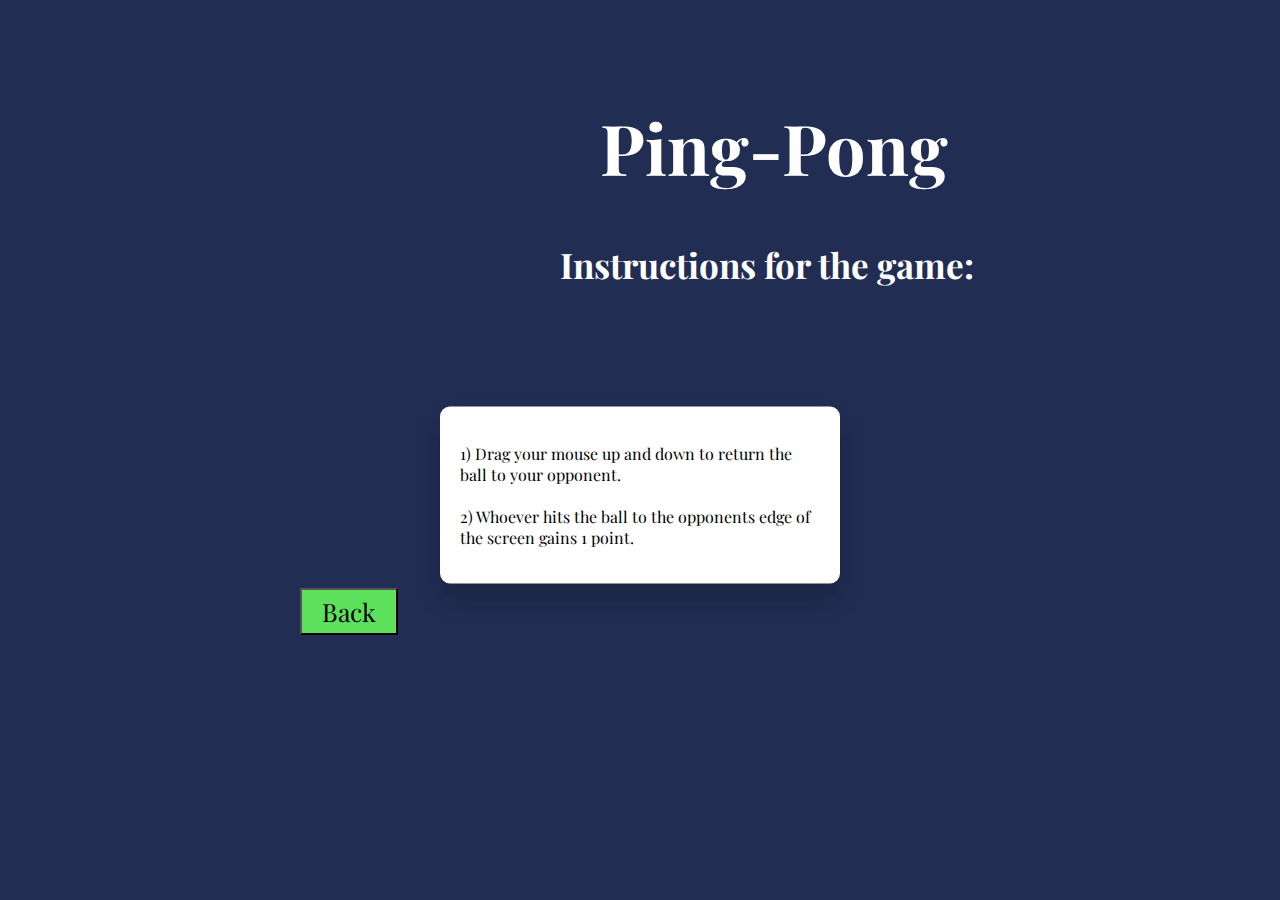
==== Help.html @ eb511ada "Add files via upload" ====
<!DOCTYPE html>
<html lang="en">
<head>
    <meta charset="UTF-8">
    <meta name="viewport" content="width=device-width, initial-scale=1.0">
    <title>Help page</title>
    <link rel="stylesheet" href="Help.css">
</head>
<body>
    <h1>Ping-Pong</h1>
    <h2>Instructions for the game:</h2>
    <div class="instructions">
        <p>1) Drag your mouse up and down to return the ball to your opponent. <br>
            <br>
             2) Whoever hits the ball to the opponents edge of the screen gains 1 point.</p>
    </div>
    <div class="backbutton">
        <button id="Back" type="button" onclick="redirectToDifficulty()">Back</button>

    </div>
</body>
<script src="Help.js"></script>
</html>
---- Help.css ----
@import url('https://fonts.googleapis.com/css2?family=Playfair+Display:wght@500&display=swap');
*{
    font-family: 'Playfair Display', serif;
}

body{
    background-color: rgb(34, 45, 84);
    color: white;
    margin: 0;
    padding: 0;
}

h1{
    position: relative;
    padding-left: 600px;
    margin-top: 100px;
    font-size: 70px;
}

h2{ 
    position: inherit;
    padding-left: 560px;
    font-size: 35px;
}

.instructions{
    position: absolute;
    top: 55%;
    left: 50%;
    width: 400px;
    padding: 20px;
    transform: translate(-50%, -50%);
    box-sizing: border-box;
    box-shadow: 0 15px 25px rgba(0, 0, 0, 0.2);
    border-radius: 10px;
    background-color: white;
    color: black;
  }

.backbutton{
    position: relative;
    left: 300px;
    margin-top: 300px;
}

  #Back{
    padding: 5px 20px;
    font-size: 25px;
    background-color:  rgb(93, 225, 93);
}
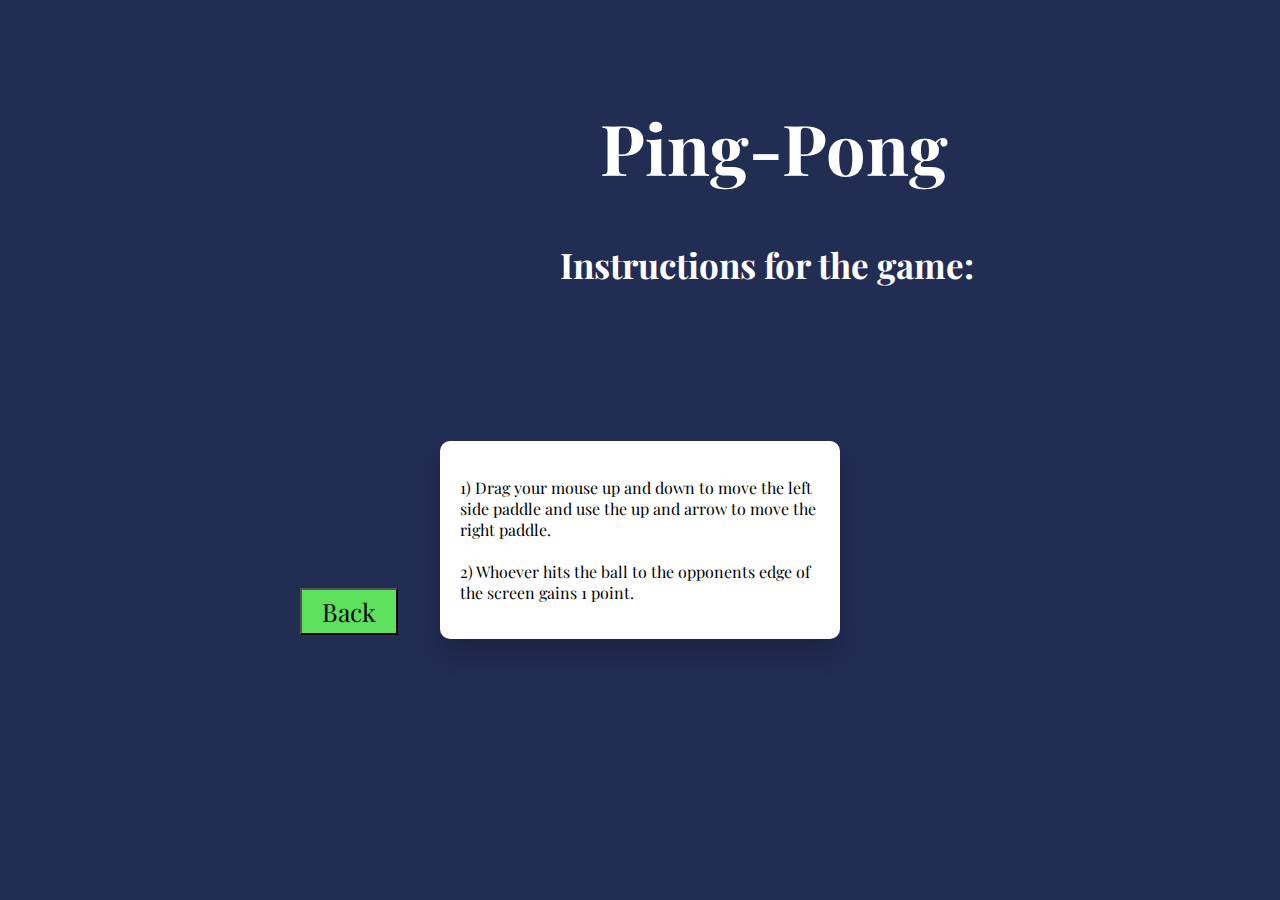
==== commit 1c1e3be4: "Update Help.html" ====
--- a/Help.html
+++ b/Help.html
@@ -10,9 +10,11 @@
     <h1>Ping-Pong</h1>
     <h2>Instructions for the game:</h2>
     <div class="instructions">
-        <p>1) Drag your mouse up and down to return the ball to your opponent. <br>
+        <p>
+            1) Drag your mouse up and down to move the left side paddle and use the up and arrow to move the right paddle. <br>
             <br>
-             2) Whoever hits the ball to the opponents edge of the screen gains 1 point.</p>
+            2) Whoever hits the ball to the opponents edge of the screen gains 1 point.
+        </p>
     </div>
     <div class="backbutton">
         <button id="Back" type="button" onclick="redirectToDifficulty()">Back</button>
@@ -20,4 +22,4 @@
     </div>
 </body>
 <script src="Help.js"></script>
-</html>+</html>
--- a/Help.css
+++ b/Help.css
@@ -25,7 +25,7 @@
 
 .instructions{
     position: absolute;
-    top: 55%;
+    top: 60%;
     left: 50%;
     width: 400px;
     padding: 20px;
